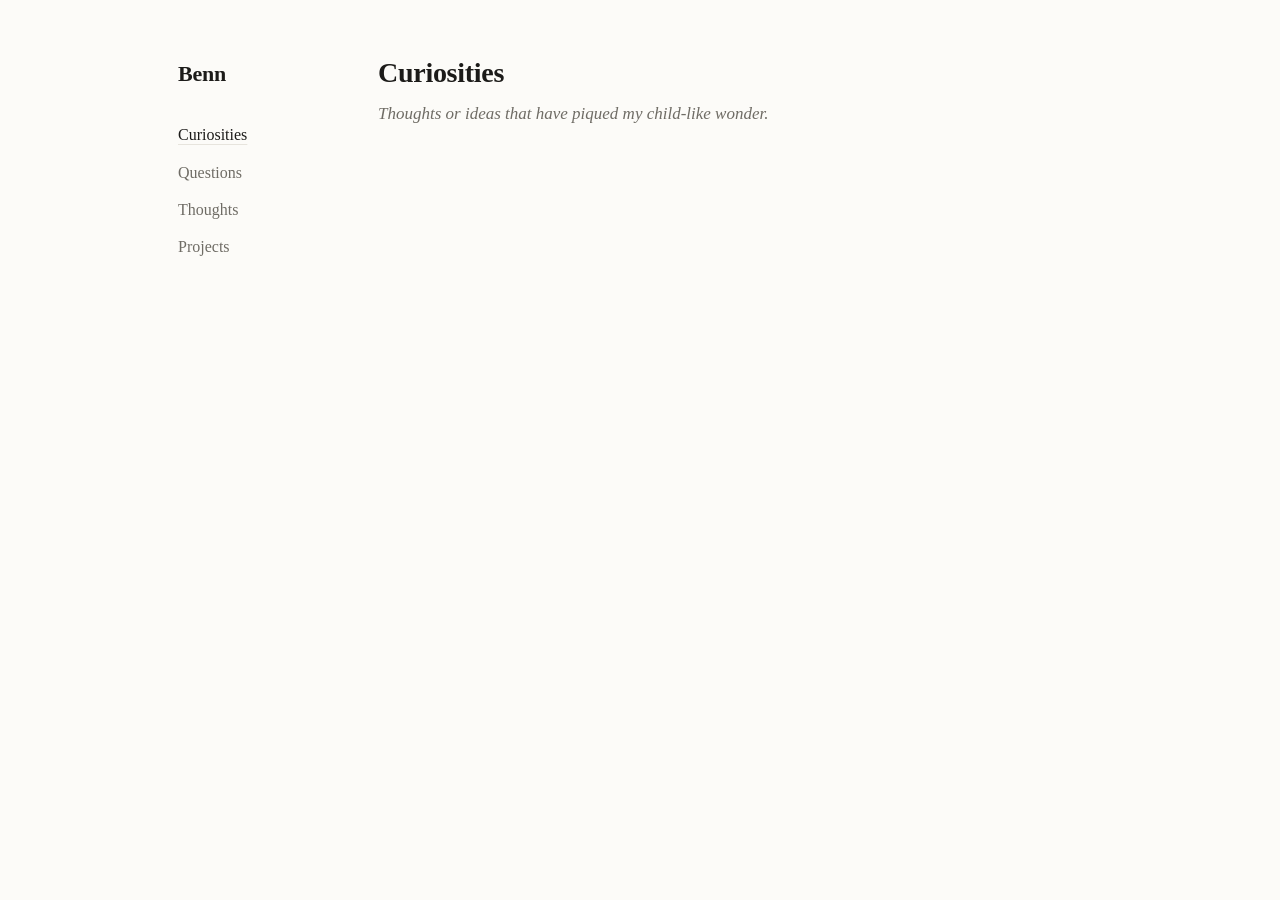
==== curiosities.html @ f0beaee6 "added projects, brief introduction to myself in index, and the Scientia project build" ====
<!doctype html>
<html lang="en">
<head>
  <meta charset="utf-8">
  <meta name="viewport" content="width=device-width, initial-scale=1">
  <title>Curiosities — Benn</title>
  <link rel="stylesheet" href="style.css">
</head>
<body>
  <div class="layout">

    <aside class="sidebar">
      <div class="site-name"><a href="index.html">Benn</a></div>
      <nav class="nav">
        <a href="curiosities.html" class="active">Curiosities</a>
        <a href="questions.html">Questions</a>
        <a href="thoughts.html">Thoughts</a>
        <a href="projects.html">Projects</a>
      </nav>
    </aside>

    <main class="content">
      <h1>Curiosities</h1>
      <p class="description">Thoughts or ideas that have piqued my child-like wonder.</p>

      <!-- ===== List of essays =====
           To add one: copy example-essay.html, rename it, then add a
           line here pointing to it. A date is optional. Pattern:

           <li><a href="why-the-sky-is-blue.html">Why the sky is blue</a><span class="date">May 2026</span></li>
      -->
      <ul class="essays">
      </ul>
    </main>

  </div>
</body>
</html>
---- style.css ----
/* ============================================================
   Personal site — minimal, editorial, built to last.

   Web-safe fonts only: no external requests, so the site loads
   instantly, works offline, and depends on no one. Edit the look
   by changing the variables below; everything else follows.
   ============================================================ */

:root {
  --ink:        #1c1b19;   /* main text                          */
  --ink-soft:   #6f6c65;   /* muted text: descriptions, dates     */
  --paper:      #fcfbf8;   /* warm off-white background            */
  --link:       #345776;   /* restrained ink-blue for links        */
  --link-hover: #213b52;   /* darker on hover                      */
  --rule:       #e7e4dd;   /* hairline dividers                    */
  --measure:    640px;     /* reading width for essays             */
  --sidebar:    200px;     /* sidebar width                        */
}

* { box-sizing: border-box; }
html { -webkit-text-size-adjust: 100%; }

body {
  margin: 0;
  background: var(--paper);
  color: var(--ink);
  font-family: Georgia, "Iowan Old Style", Palatino, "Palatino Linotype", serif;
  font-size: 18px;
  line-height: 1.65;
  -webkit-font-smoothing: antialiased;
  text-rendering: optimizeLegibility;
}

a { color: var(--link); }
a:hover { color: var(--link-hover); }

/* ---- Layout: sidebar + content ------------------------------ */
.layout {
  display: flex;
  align-items: flex-start;
  max-width: 980px;
  margin: 0 auto;
  padding: 0 28px;
}

/* ---- Sidebar ------------------------------------------------ */
.sidebar {
  width: var(--sidebar);
  flex: 0 0 var(--sidebar);
  position: sticky;
  top: 0;
  padding: 56px 32px 56px 0;
}

.site-name {
  font-size: 22px;
  font-weight: 700;
  letter-spacing: -0.01em;
  margin: 0 0 30px 0;
}
.site-name a { color: var(--ink); text-decoration: none; }
.site-name a:hover { color: var(--ink); }

.nav { display: flex; flex-direction: column; gap: 11px; }
.nav a {
  color: var(--ink-soft);
  text-decoration: none;
  font-size: 16px;
}
.nav a:hover { color: var(--ink); }
.nav a.active {
  color: var(--ink);
  text-decoration: underline;
  text-underline-offset: 4px;
  text-decoration-color: var(--rule);
}

/* ---- Content ------------------------------------------------ */
.content {
  flex: 1 1 auto;
  min-width: 0;
  max-width: var(--measure);
  padding: 56px 0 96px 0;
}

h1 {
  font-size: 28px;
  font-weight: 700;
  line-height: 1.2;
  letter-spacing: -0.01em;
  margin: 0 0 10px 0;
}

.lede {
  font-size: 19px;
  margin: 0 0 26px 0;
}

/* the one-line italic blurb under a section heading */
.description {
  color: var(--ink-soft);
  font-style: italic;
  font-size: 17px;
  max-width: 34em;
  margin: 0 0 38px 0;
}

/* ---- Directory list of essays ------------------------------- */
.essays { list-style: none; margin: 0; padding: 0; }
.essays li { margin: 0 0 14px 0; }
.essays a {
  text-decoration: none;
  font-size: 19px;
}
.essays a:hover { text-decoration: underline; }
.essays .date {
  color: var(--ink-soft);
  font-style: italic;
  font-size: 14px;
  margin-left: 8px;
}

.empty { color: var(--ink-soft); font-style: italic; }

/* ---- Essay body --------------------------------------------- */
article .meta {
  color: var(--ink-soft);
  font-style: italic;
  font-size: 14px;
  margin: 0 0 32px 0;
}
article p { margin: 0 0 20px 0; }
article h2 { font-size: 21px; font-weight: 700; margin: 38px 0 12px 0; }
article blockquote {
  margin: 24px 0;
  padding: 0 0 0 18px;
  border-left: 2px solid var(--rule);
  color: var(--ink-soft);
  font-style: italic;
}

.back {
  display: inline-block;
  margin-top: 48px;
  font-size: 15px;
  text-decoration: none;
}
.back:hover { text-decoration: underline; }

/* ---- Mobile: stack the sidebar on top ----------------------- */
@media (max-width: 720px) {
  .layout { flex-direction: column; padding: 0 22px; }
  .sidebar {
    width: auto;
    flex: none;
    position: static;
    padding: 30px 0 0 0;
  }
  .site-name { margin-bottom: 14px; }
  .nav { flex-direction: row; flex-wrap: wrap; gap: 18px; }
  .content { padding: 26px 0 64px 0; max-width: none; }
}
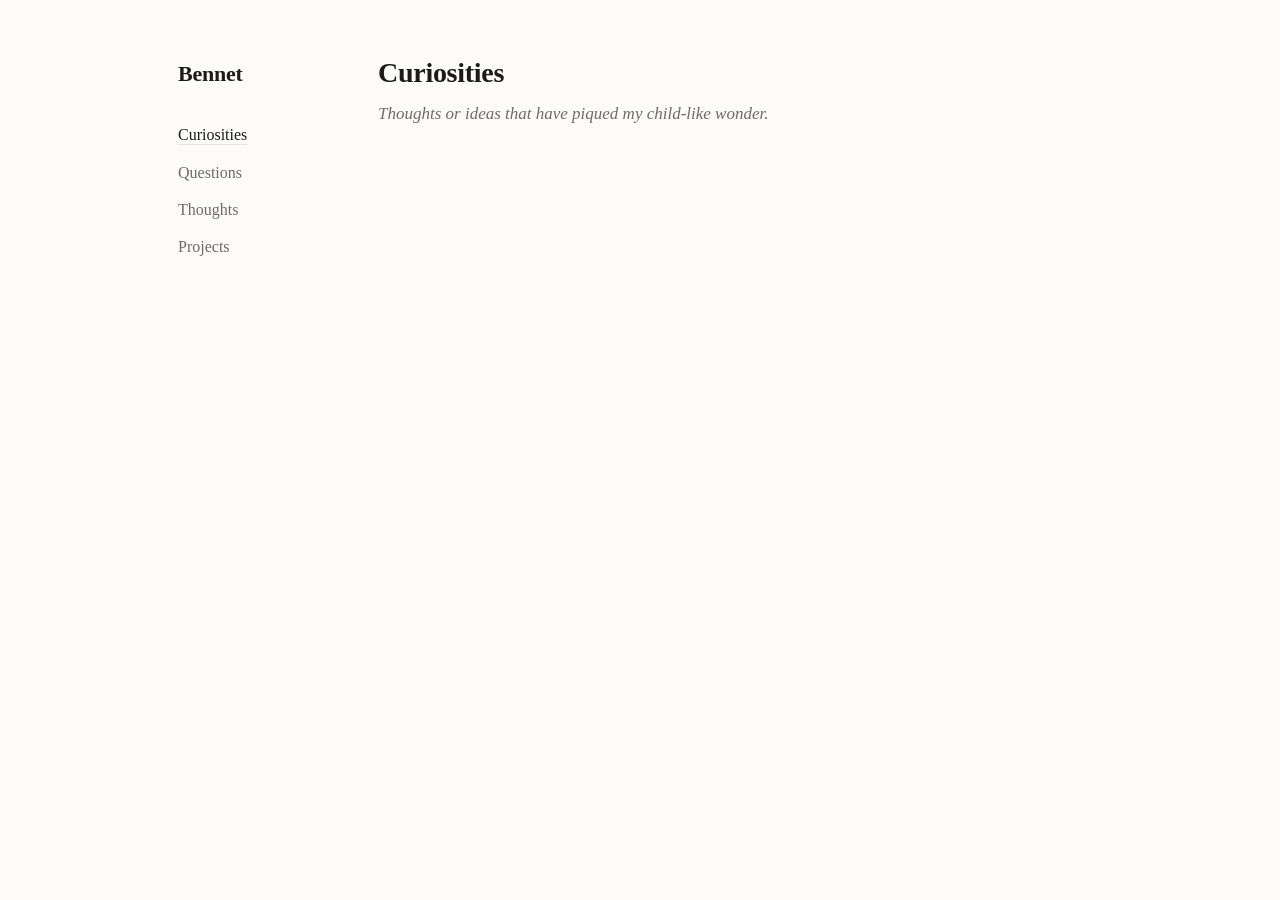
==== commit 19a64e3d: "fuck messages" ====
--- a/curiosities.html
+++ b/curiosities.html
@@ -10,7 +10,7 @@
   <div class="layout">
 
     <aside class="sidebar">
-      <div class="site-name"><a href="index.html">Benn</a></div>
+      <div class="site-name"><a href="index.html">Bennet</a></div>
       <nav class="nav">
         <a href="curiosities.html" class="active">Curiosities</a>
         <a href="questions.html">Questions</a>
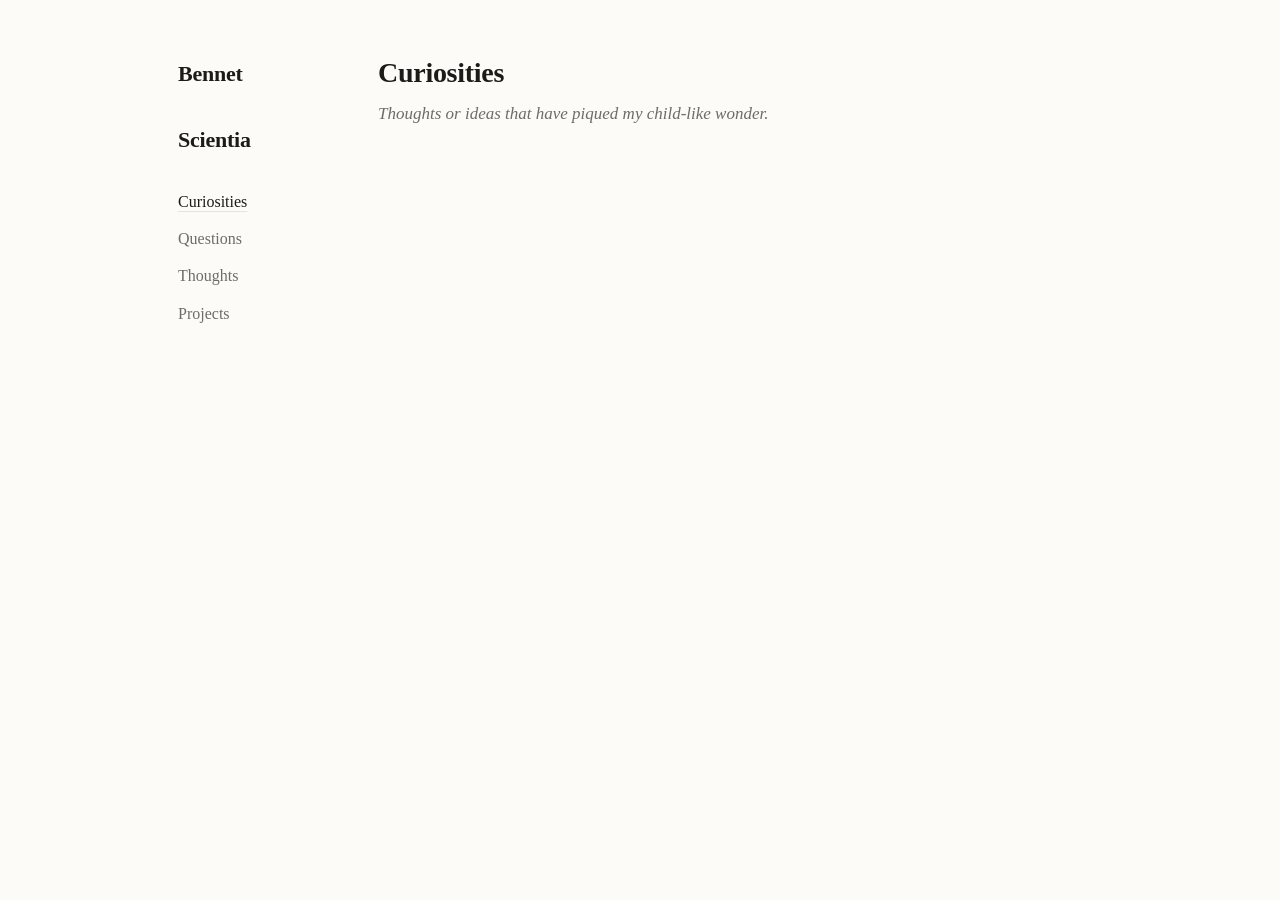
==== commit 9de9353e: "added scientia" ====
--- a/curiosities.html
+++ b/curiosities.html
@@ -11,6 +11,7 @@
 
     <aside class="sidebar">
       <div class="site-name"><a href="index.html">Bennet</a></div>
+      <div class="site-name"><a href="https://scientia.bennetsc.com">Scientia</a></div>
       <nav class="nav">
         <a href="curiosities.html" class="active">Curiosities</a>
         <a href="questions.html">Questions</a>
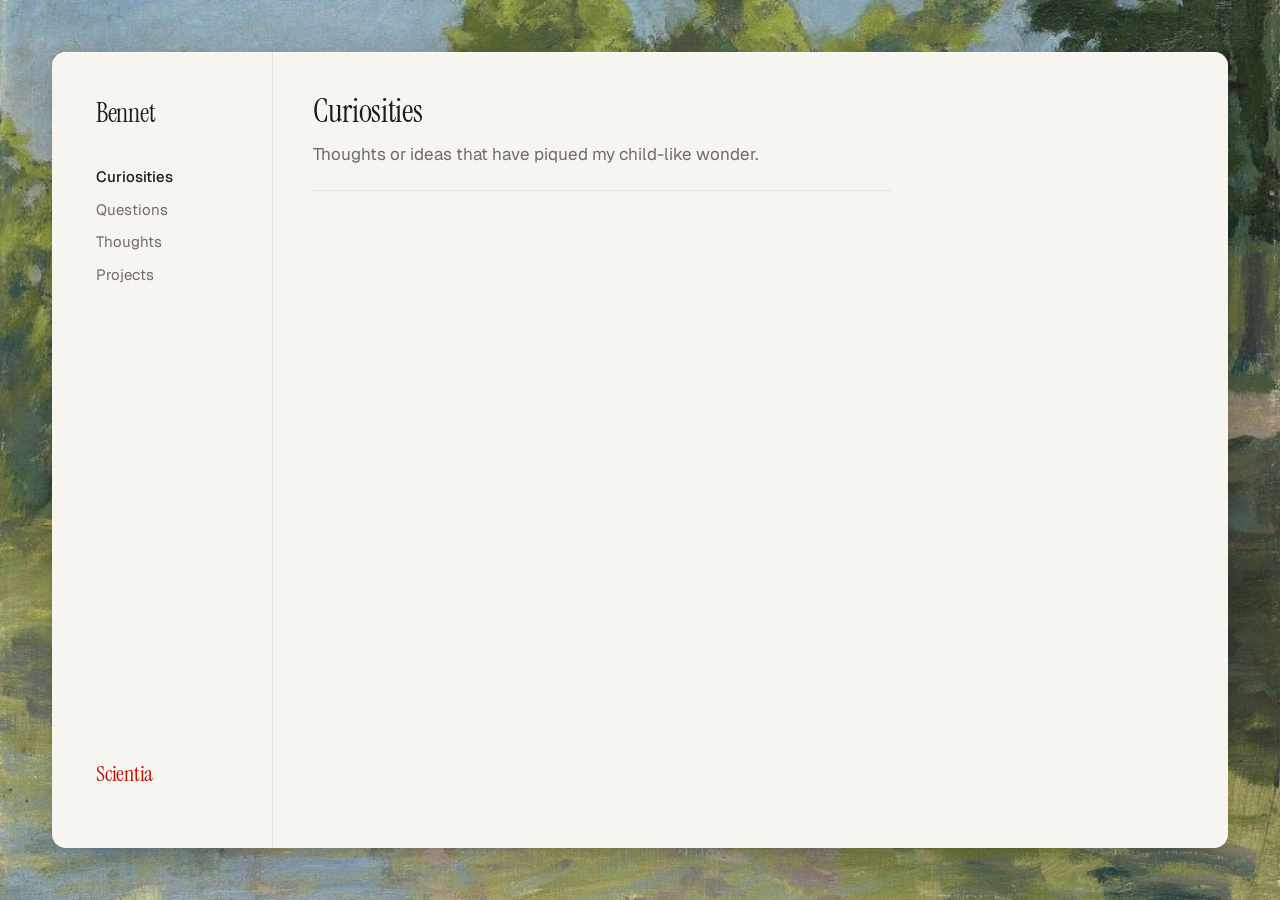
==== commit cc601b9d: "Nother update" ====
--- a/curiosities.html
+++ b/curiosities.html
@@ -11,13 +11,13 @@
 
     <aside class="sidebar">
       <div class="site-name"><a href="index.html">Bennet</a></div>
-      <div class="site-name"><a href="https://scientia.bennetsc.com">Scientia</a></div>
       <nav class="nav">
         <a href="curiosities.html" class="active">Curiosities</a>
         <a href="questions.html">Questions</a>
         <a href="thoughts.html">Thoughts</a>
         <a href="projects.html">Projects</a>
       </nav>
+      <div class="company-link"><a href="https://scientia.bennetsc.com">Scientia</a></div>
     </aside>
 
     <main class="content">
--- a/style.css
+++ b/style.css
@@ -1,20 +1,26 @@
 /* ============================================================
-   Personal site — minimal, editorial, built to last.
-
-   Web-safe fonts only: no external requests, so the site loads
-   instantly, works offline, and depends on no one. Edit the look
-   by changing the variables below; everything else follows.
+   Personal site — villa background with framed pages.
+
+   Edit the look by changing the variables below;
+   everything else follows.
    ============================================================ */
+
+@import url("https://fonts.googleapis.com/css2?family=Geist+Mono:wght@400;500&family=Geist:wght@400;500;600;700&family=Instrument+Serif:ital@0;1&display=swap");
 
 :root {
   --ink:        #1c1b19;   /* main text                          */
   --ink-soft:   #6f6c65;   /* muted text: descriptions, dates     */
-  --paper:      #fcfbf8;   /* warm off-white background            */
+  --paper:      #f7f5f0;   /* solid inner page / fallback         */
   --link:       #345776;   /* restrained ink-blue for links        */
   --link-hover: #213b52;   /* darker on hover                      */
   --rule:       #e7e4dd;   /* hairline dividers                    */
   --measure:    640px;     /* reading width for essays             */
-  --sidebar:    200px;     /* sidebar width                        */
+  --sidebar:    220px;     /* sidebar width                        */
+  --frame:      52px;      /* painting margin around inner page   */
+
+  --font-geist-sans: "Geist", -apple-system, BlinkMacSystemFont, "Segoe UI", sans-serif;
+  --font-display:    "Instrument Serif", Georgia, "Iowan Old Style", serif;
+  --font-geist-mono: "Geist Mono", ui-monospace, "SF Mono", Menlo, monospace;
 }
 
 * { box-sizing: border-box; }
@@ -22,70 +28,140 @@
 
 body {
   margin: 0;
-  background: var(--paper);
+  height: 100vh;
+  padding: var(--frame);
+  overflow: hidden;
+  background-color: var(--paper);
+  background-image: url("assets/villa.jpg");
+  background-position: center;
+  background-size: cover;
+  background-repeat: no-repeat;
+  background-attachment: fixed;
   color: var(--ink);
-  font-family: Georgia, "Iowan Old Style", Palatino, "Palatino Linotype", serif;
+  font-family: var(--font-geist-sans);
   font-size: 18px;
   line-height: 1.65;
   -webkit-font-smoothing: antialiased;
   text-rendering: optimizeLegibility;
 }
 
+code, kbd, pre, samp {
+  font-family: var(--font-geist-mono);
+}
+
 a { color: var(--link); }
 a:hover { color: var(--link-hover); }
 
-/* ---- Layout: sidebar + content ------------------------------ */
+/* ---- Framed layout: sidebar + content ----------------------- */
 .layout {
   display: flex;
-  align-items: flex-start;
-  max-width: 980px;
-  margin: 0 auto;
-  padding: 0 28px;
-}
-
-/* ---- Sidebar ------------------------------------------------ */
+  align-items: stretch;
+  max-width: none;
+  width: 100%;
+  height: calc(100vh - (var(--frame) * 2));
+  margin: 0;
+  padding: 0;
+  gap: 0;
+  background: var(--paper);
+  border-radius: 14px;
+  box-shadow:
+    0 1px 0 rgba(255, 255, 255, 0.65) inset,
+    0 12px 40px rgba(0, 0, 0, 0.18),
+    0 2px 8px rgba(0, 0, 0, 0.08);
+  overflow: hidden;
+}
+
 .sidebar {
   width: var(--sidebar);
   flex: 0 0 var(--sidebar);
-  position: sticky;
-  top: 0;
-  padding: 56px 32px 56px 0;
-}
-
-.site-name {
-  font-size: 22px;
-  font-weight: 700;
-  letter-spacing: -0.01em;
-  margin: 0 0 30px 0;
-}
-.site-name a { color: var(--ink); text-decoration: none; }
-.site-name a:hover { color: var(--ink); }
-
-.nav { display: flex; flex-direction: column; gap: 11px; }
-.nav a {
-  color: var(--ink-soft);
-  text-decoration: none;
-  font-size: 16px;
-}
-.nav a:hover { color: var(--ink); }
-.nav a.active {
-  color: var(--ink);
-  text-decoration: underline;
-  text-underline-offset: 4px;
-  text-decoration-color: var(--rule);
-}
-
-/* ---- Content ------------------------------------------------ */
+  align-self: stretch;
+  display: flex;
+  flex-direction: column;
+  overflow: hidden;
+  padding: 40px 36px 56px 44px;
+}
+
 .content {
   flex: 1 1 auto;
   min-width: 0;
-  max-width: var(--measure);
-  padding: 56px 0 96px 0;
-}
-
+  min-height: 0;
+  overflow-y: auto;
+  padding: 40px 44px 56px 40px;
+  border-left: 1px solid var(--rule);
+}
+
+/* Horizontal rule under intro / header / essay meta */
+.content > .lede,
+.content > .description,
+.content > article > .meta {
+  border-bottom: 1px solid var(--rule);
+  padding-bottom: 22px;
+  margin-bottom: 28px;
+}
+
+/* ---- Sidebar ------------------------------------------------ */
+.site-name {
+  font-family: var(--font-display);
+  font-size: 26px;
+  font-weight: 400;
+  letter-spacing: -0.01em;
+  margin: 0 0 30px 0;
+}
+.site-name a { color: var(--ink); text-decoration: none; }
+.site-name a:hover { color: var(--ink); }
+
+.company-link {
+  font-family: var(--font-display);
+  font-size: 22px;
+  font-weight: 400;
+  letter-spacing: -0.01em;
+  margin-top: auto;
+  padding-top: 28px;
+}
+.company-link a { color: #BA1000; text-decoration: none; }
+.company-link a:hover { color: #BA1000; }
+
+/* ---- Plain text nav links ----------------------------------- */
+.nav {
+  display: flex;
+  flex-direction: column;
+  gap: 8px;
+}
+.nav a {
+  display: inline-block;
+  color: var(--ink-soft);
+  background: none;
+  text-decoration: none;
+  font-size: 15px;
+  font-family: var(--font-geist-sans);
+  font-weight: 400;
+  text-align: left;
+  padding: 0;
+  border: none;
+  border-radius: 0;
+  box-shadow: none;
+  transition: color 0.15s ease;
+}
+.nav a:hover {
+  color: var(--ink);
+  background: none;
+  transform: none;
+  box-shadow: none;
+}
+.nav a.active {
+  color: var(--ink);
+  font-weight: 500;
+  background: none;
+  text-decoration: none;
+  box-shadow: none;
+  border: none;
+}
+
+/* ---- Content ------------------------------------------------ */
 h1 {
-  font-size: 28px;
-  font-weight: 700;
+  font-family: var(--font-display);
+  font-size: 32px;
+  font-weight: 400;
   line-height: 1.2;
   letter-spacing: -0.01em;
   margin: 0 0 10px 0;
@@ -96,23 +172,76 @@
   margin: 0 0 26px 0;
 }
 
-/* the one-line italic blurb under a section heading */
+/* the one-line blurb under a section heading */
 .description {
   color: var(--ink-soft);
-  font-style: italic;
   font-size: 17px;
   max-width: 34em;
   margin: 0 0 38px 0;
 }
 
-/* ---- Directory list of essays ------------------------------- */
+/* ---- About sections on the index --------------------------- */
+.about-section {
+  margin: 0 0 36px 0;
+  max-width: 38em;
+}
+
+.about-section h2 {
+  font-family: var(--font-display);
+  font-size: 24px;
+  font-weight: 400;
+  line-height: 1.25;
+  margin: 0 0 14px 0;
+  color: #BA1000;
+}
+
+.about-section ul {
+  list-style: disc;
+  margin: 0;
+  padding: 0 0 0 1.25em;
+}
+
+.about-section li {
+  margin: 0 0 10px 0;
+  padding-left: 0.15em;
+}
+
+.about-section li:last-child {
+  margin-bottom: 0;
+}
+
+.about-section .philosophy {
+  list-style: none;
+  padding-left: 0;
+}
+
+.about-section .philosophy li {
+  margin: 0 0 16px 0;
+  padding-left: 0;
+}
+
+.about-section .philosophy strong {
+  font-weight: 600;
+  color: var(--ink);
+}
+
+/* ---- Directory / content list links ------------------------- */
+.content > li > a,
+.content li > a,
+.essays a {
+  text-decoration: none;
+}
+.content > li > a:hover,
+.content li > a:hover,
+.essays a:hover {
+  text-decoration: none;
+}
+
 .essays { list-style: none; margin: 0; padding: 0; }
 .essays li { margin: 0 0 14px 0; }
 .essays a {
-  text-decoration: none;
   font-size: 19px;
 }
-.essays a:hover { text-decoration: underline; }
 .essays .date {
   color: var(--ink-soft);
   font-style: italic;
@@ -125,12 +254,16 @@
 /* ---- Essay body --------------------------------------------- */
 article .meta {
   color: var(--ink-soft);
-  font-style: italic;
   font-size: 14px;
   margin: 0 0 32px 0;
 }
 article p { margin: 0 0 20px 0; }
-article h2 { font-size: 21px; font-weight: 700; margin: 38px 0 12px 0; }
+article h2 {
+  font-family: var(--font-display);
+  font-size: 24px;
+  font-weight: 400;
+  margin: 38px 0 12px 0;
+}
 article blockquote {
   margin: 24px 0;
   padding: 0 0 0 18px;
@@ -145,18 +278,55 @@
   font-size: 15px;
   text-decoration: none;
 }
-.back:hover { text-decoration: underline; }
-
-/* ---- Mobile: stack the sidebar on top ----------------------- */
+.back:hover { text-decoration: none; }
+
+/* ---- Mobile ------------------------------------------------- */
 @media (max-width: 720px) {
-  .layout { flex-direction: column; padding: 0 22px; }
+  /* fixed backgrounds are unreliable on mobile browsers */
+  body { background-attachment: scroll; }
+
+  :root { --frame: 18px; }
+
+  .layout {
+    flex-direction: column;
+    padding: 0;
+    gap: 0;
+    height: calc(100vh - (var(--frame) * 2));
+    border-radius: 12px;
+  }
+
   .sidebar {
     width: auto;
-    flex: none;
-    position: static;
-    padding: 30px 0 0 0;
-  }
+    flex: 0 0 auto;
+    align-self: stretch;
+    overflow: visible;
+    padding: 28px 22px 22px;
+    border-right: none;
+    border-bottom: 1px solid var(--rule);
+  }
+
+  .content {
+    flex: 1 1 auto;
+    min-height: 0;
+    max-width: none;
+    overflow-y: auto;
+    padding: 22px 22px 40px;
+    border-left: none;
+  }
+
   .site-name { margin-bottom: 14px; }
-  .nav { flex-direction: row; flex-wrap: wrap; gap: 18px; }
-  .content { padding: 26px 0 64px 0; max-width: none; }
-}
+  .company-link {
+    margin-top: 18px;
+    padding-top: 0;
+    font-size: 18px;
+  }
+  .nav {
+    flex-direction: row;
+    flex-wrap: wrap;
+    gap: 10px 18px;
+  }
+  .nav a {
+    padding: 0;
+    font-size: 14px;
+  }
+}
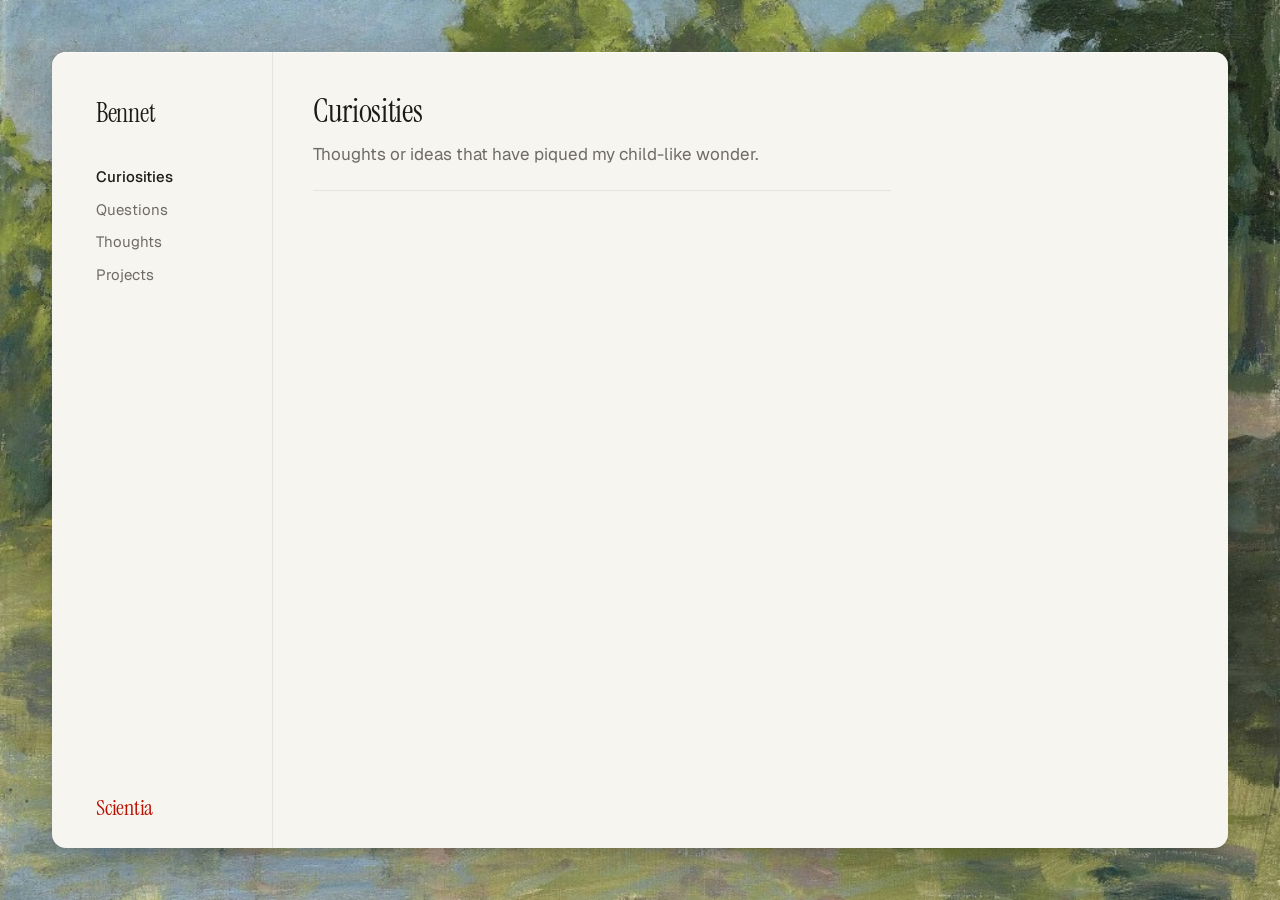
==== commit c0dac743: "Add Conflicting Love essay and unify section list styling. Co-authored-by: Cursor <cursoragent@curso" ====
--- a/curiosities.html
+++ b/curiosities.html
@@ -24,12 +24,6 @@
       <h1>Curiosities</h1>
       <p class="description">Thoughts or ideas that have piqued my child-like wonder.</p>
 
-      <!-- ===== List of essays =====
-           To add one: copy example-essay.html, rename it, then add a
-           line here pointing to it. A date is optional. Pattern:
-
-           <li><a href="why-the-sky-is-blue.html">Why the sky is blue</a><span class="date">May 2026</span></li>
-      -->
       <ul class="essays">
       </ul>
     </main>
--- a/style.css
+++ b/style.css
@@ -78,7 +78,7 @@
   display: flex;
   flex-direction: column;
   overflow: hidden;
-  padding: 40px 36px 56px 44px;
+  padding: 40px 36px 22px 44px;
 }
 
 .content {
@@ -88,6 +88,11 @@
   overflow-y: auto;
   padding: 40px 44px 56px 40px;
   border-left: 1px solid var(--rule);
+  scrollbar-width: none; /* Firefox */
+  -ms-overflow-style: none; /* legacy Edge */
+}
+.content::-webkit-scrollbar {
+  display: none; /* Chrome, Safari */
 }
 
 /* Horizontal rule under intro / header / essay meta */
@@ -116,7 +121,7 @@
   font-weight: 400;
   letter-spacing: -0.01em;
   margin-top: auto;
-  padding-top: 28px;
+  padding-top: 14px;
 }
 .company-link a { color: #BA1000; text-decoration: none; }
 .company-link a:hover { color: #BA1000; }
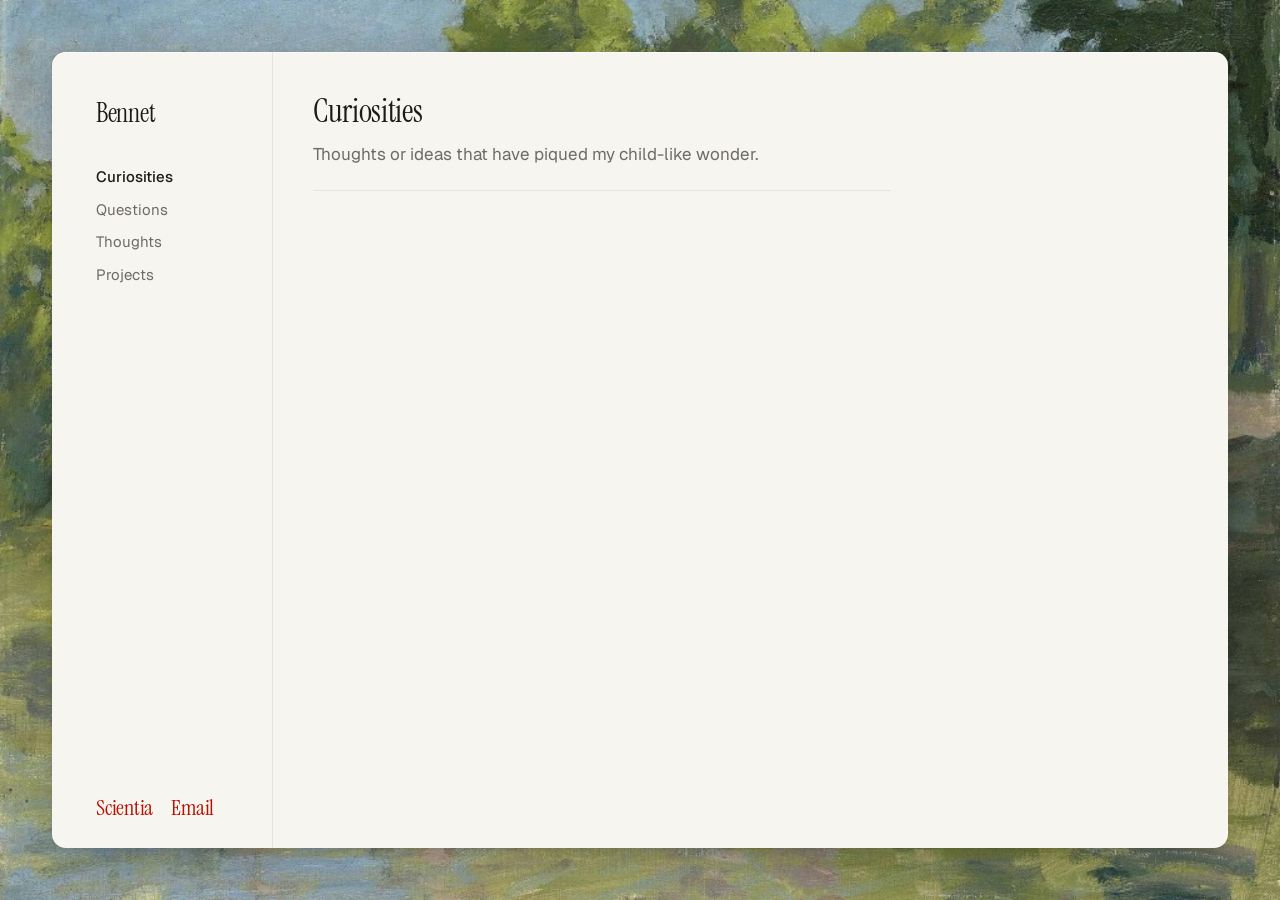
==== commit c3f85418: "Add sidebar Email link next to Scientia. Co-authored-by: Cursor <cursoragent@cursor.com>" ====
--- a/curiosities.html
+++ b/curiosities.html
@@ -17,7 +17,7 @@
         <a href="thoughts.html">Thoughts</a>
         <a href="projects.html">Projects</a>
       </nav>
-      <div class="company-link"><a href="https://scientia.bennetsc.com">Scientia</a></div>
+      <div class="company-link"><a href="https://scientia.bennetsc.com">Scientia</a><a href="mailto:bennetsc@icloud.com">Email</a></div>
     </aside>
 
     <main class="content">
--- a/style.css
+++ b/style.css
@@ -116,6 +116,9 @@
 .site-name a:hover { color: var(--ink); }
 
 .company-link {
+  display: flex;
+  align-items: baseline;
+  gap: 18px;
   font-family: var(--font-display);
   font-size: 22px;
   font-weight: 400;
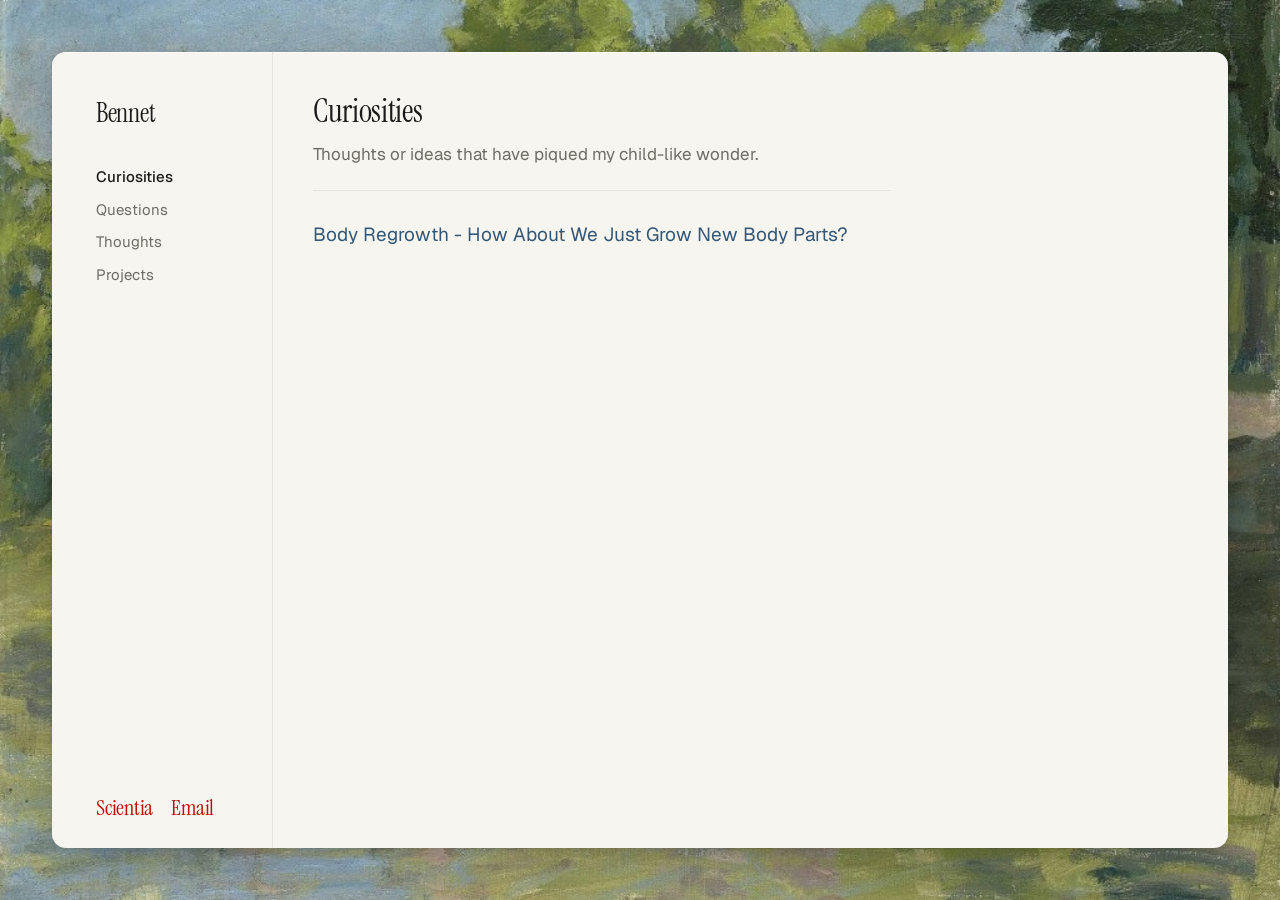
==== commit 65d250ca: "body parts regrowth curiosities" ====
--- a/curiosities.html
+++ b/curiosities.html
@@ -17,7 +17,7 @@
         <a href="thoughts.html">Thoughts</a>
         <a href="projects.html">Projects</a>
       </nav>
-      <div class="company-link"><a href="https://scientia.bennetsc.com">Scientia</a><a href="mailto:bennetsc@icloud.com">Email</a></div>
+      <div class="company-link"><a href="https://scientia.bennetsc.com">Scientia</a><a href="mailto:bennet@bennetsc.com">Email</a></div>
     </aside>
 
     <main class="content">
@@ -25,6 +25,7 @@
       <p class="description">Thoughts or ideas that have piqued my child-like wonder.</p>
 
       <ul class="essays">
+        <li><a href="Essays/body_regrowth.html">Body Regrowth - How About We Just Grow New Body Parts?</a></li>
       </ul>
     </main>
 
--- a/style.css
+++ b/style.css
@@ -280,6 +280,38 @@
   font-style: italic;
 }
 
+.essay-figure,
+.essay-gallery figure {
+  margin: 30px 0;
+}
+
+.essay-figure img,
+.essay-gallery img {
+  display: block;
+  width: min(100%, 280px);
+  height: auto;
+  border-radius: 8px;
+}
+
+.essay-figure figcaption,
+.essay-gallery figcaption {
+  margin-top: 8px;
+  color: var(--ink-soft);
+  font-size: 14px;
+  line-height: 1.4;
+}
+
+.essay-gallery {
+  display: grid;
+  grid-template-columns: repeat(2, minmax(0, 1fr));
+  gap: 18px;
+  margin: 30px 0;
+}
+
+.essay-gallery figure {
+  margin: 0;
+}
+
 .back {
   display: inline-block;
   margin-top: 48px;
@@ -337,4 +369,8 @@
     padding: 0;
     font-size: 14px;
   }
-}
+
+  .essay-gallery {
+    grid-template-columns: 1fr;
+  }
+}
